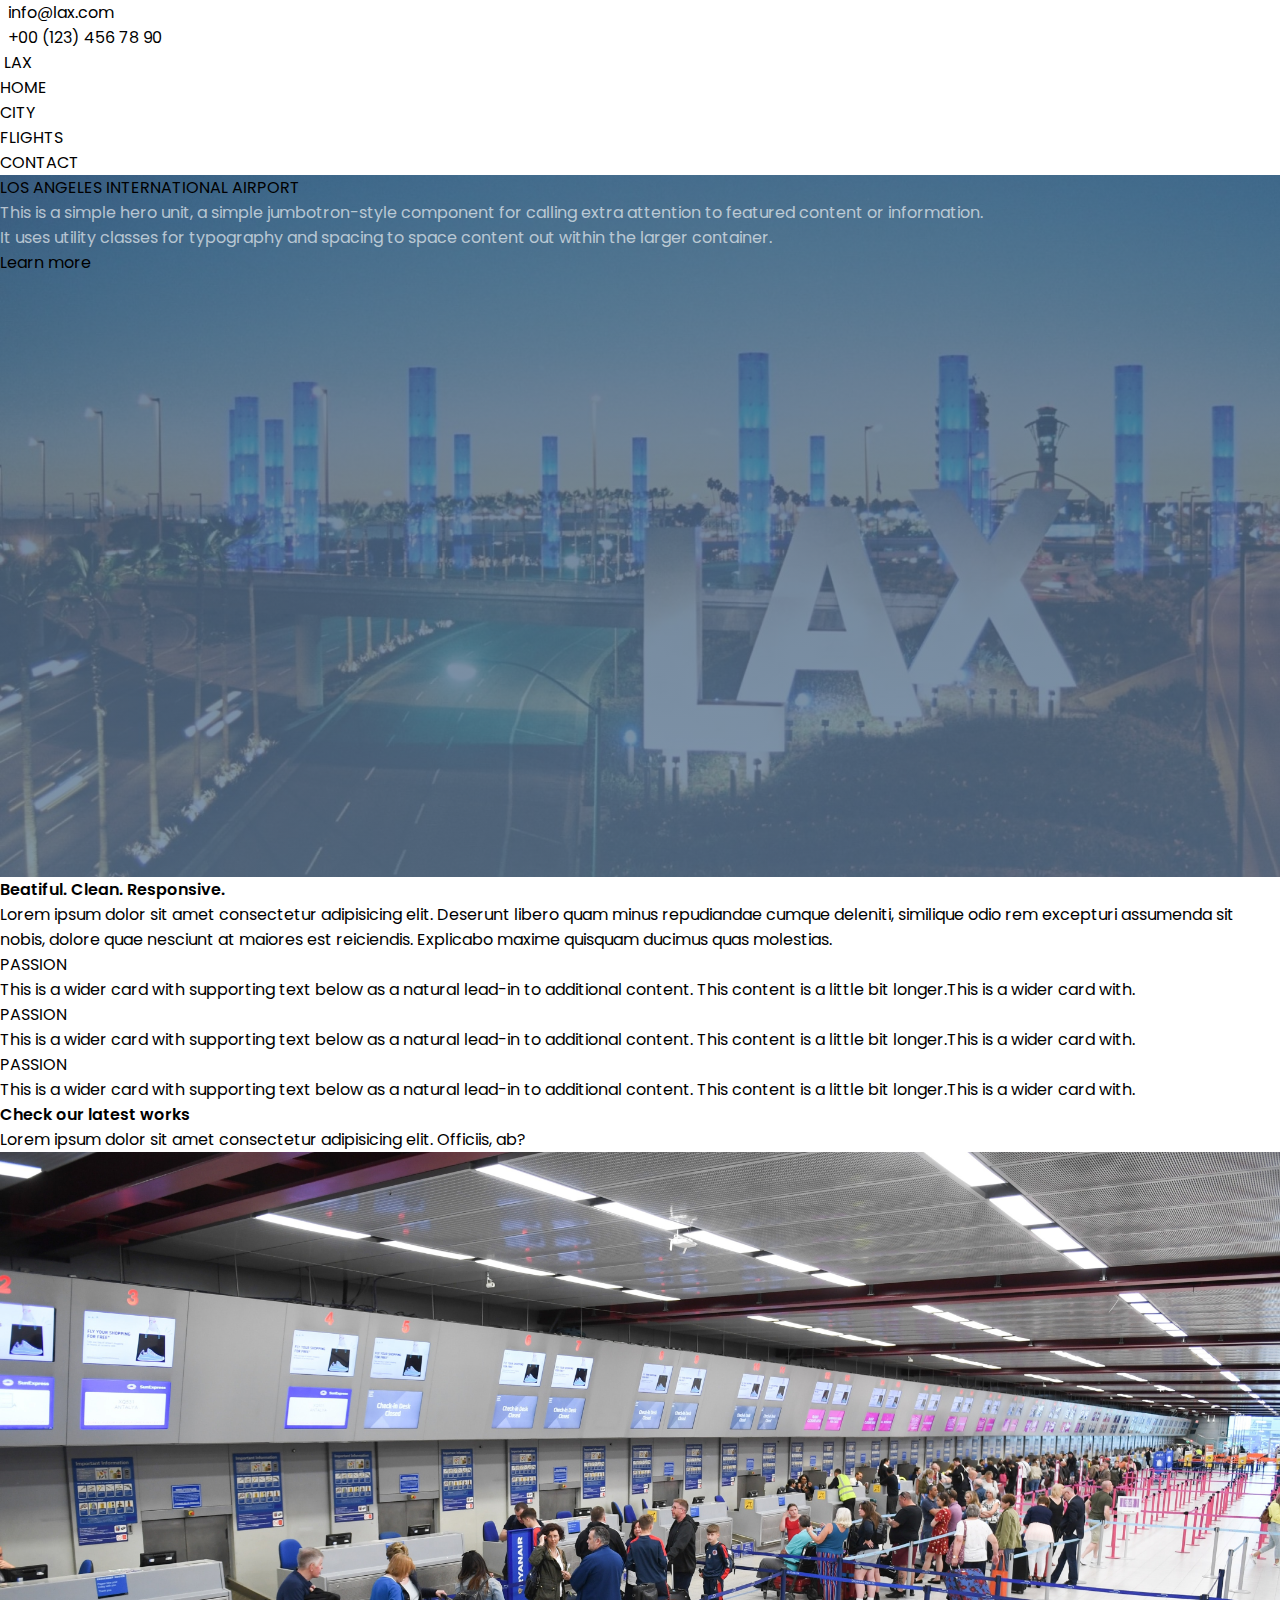
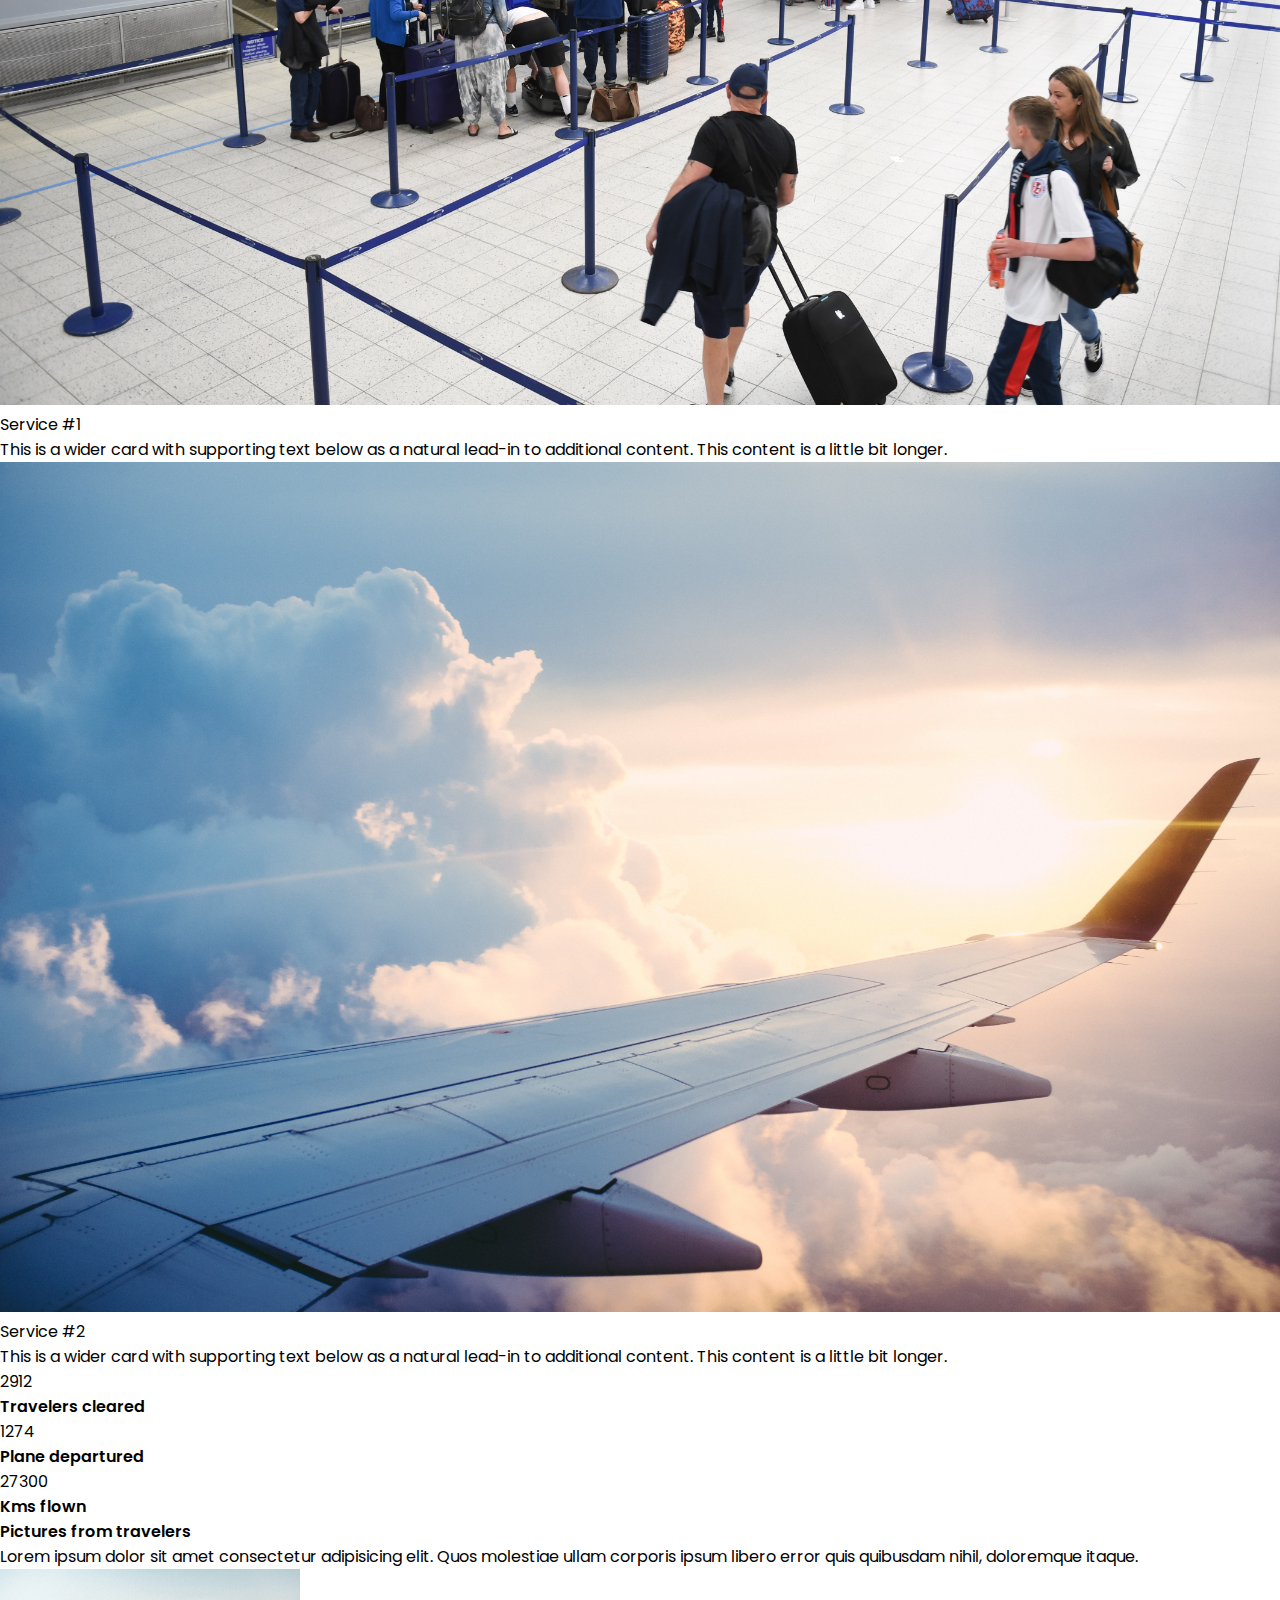
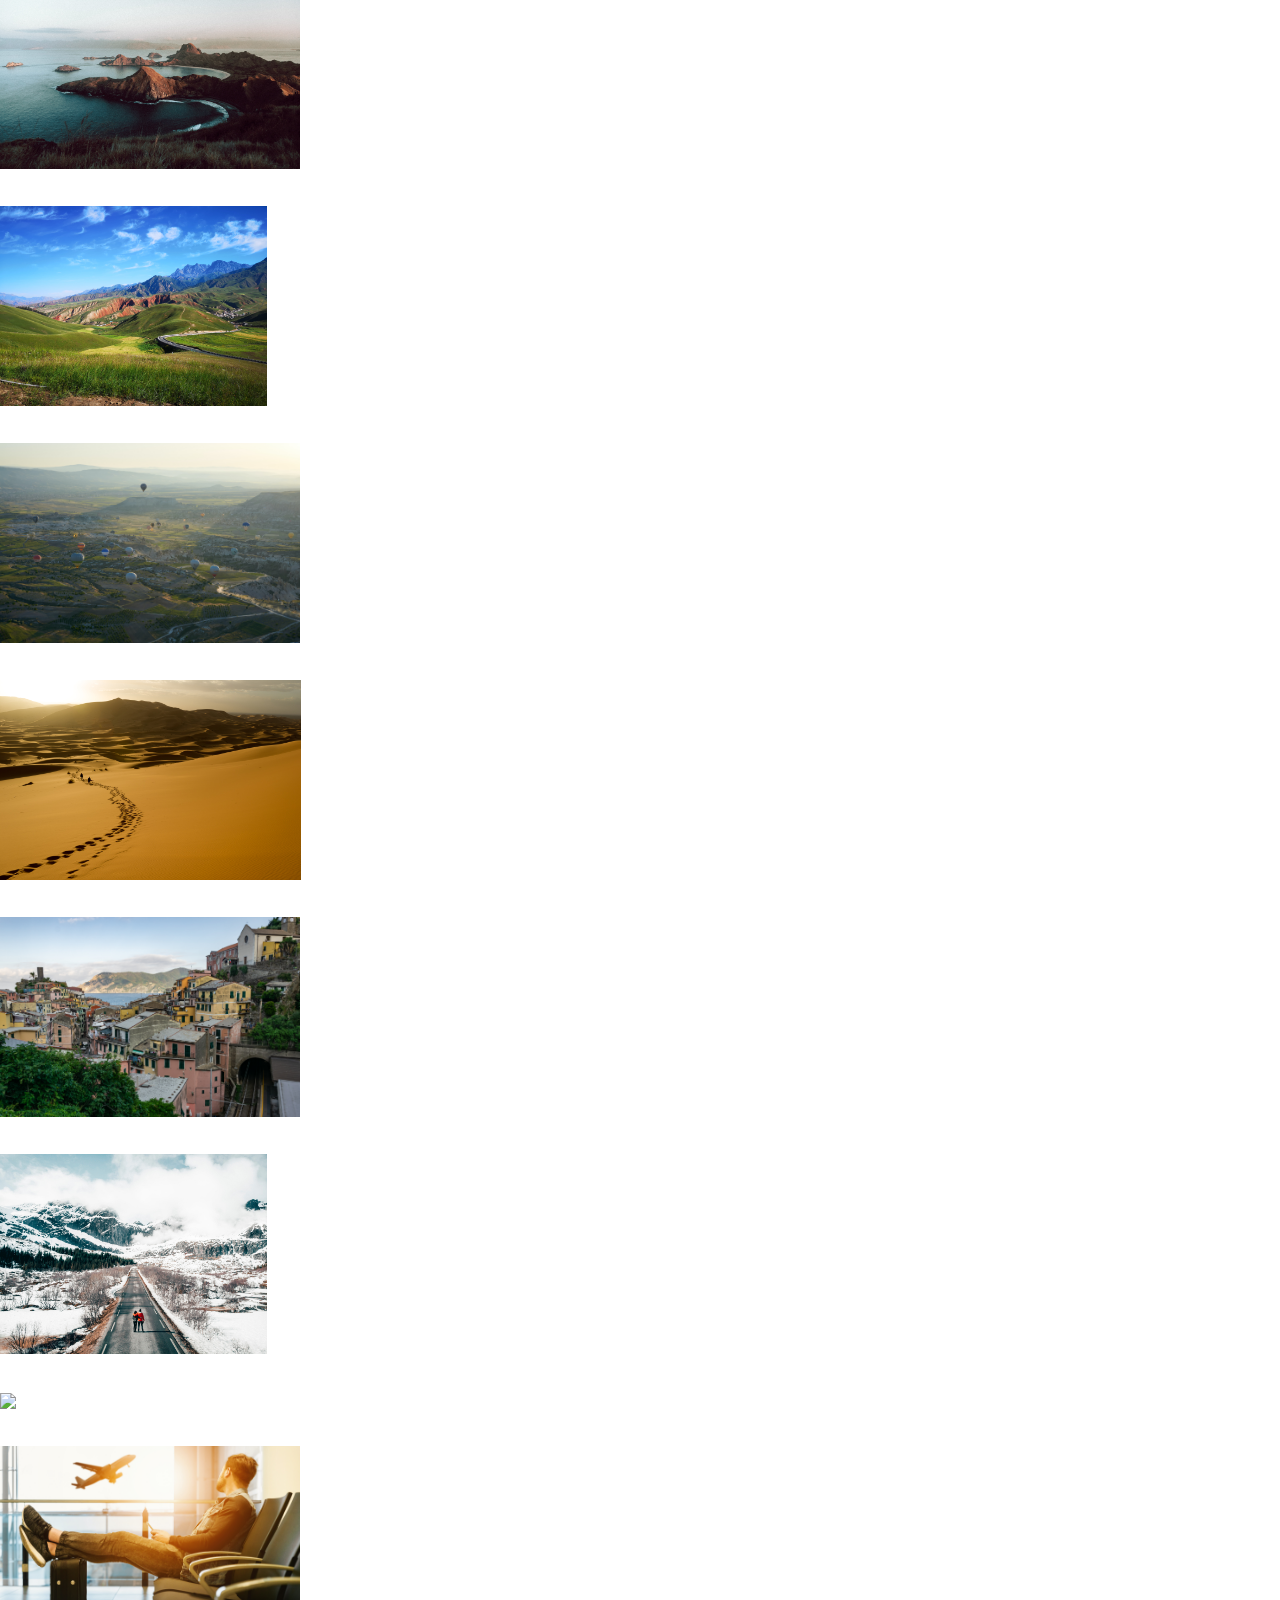
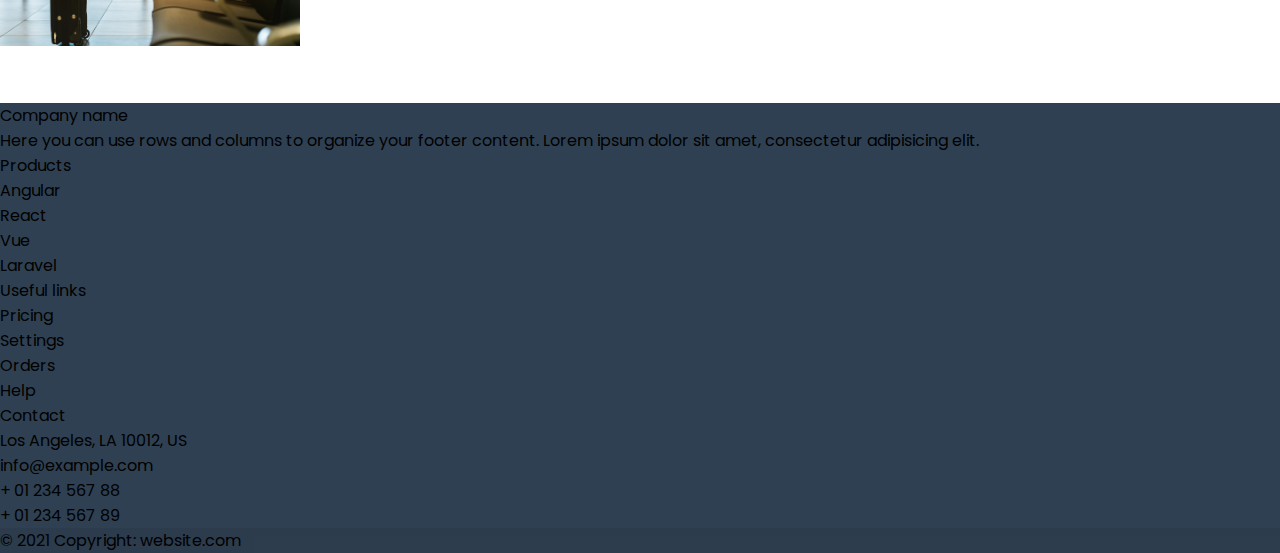
==== index.html @ d00a4b35 "Project upload" ====
<!DOCTYPE html>
<html lang="en">
	<head>
		<meta charset="UTF-8" />
		<meta http-equiv="X-UA-Compatible" content="IE=edge" />
		<meta name="viewport" content="width=device-width, initial-scale=1.0" />
		<script src="https://kit.fontawesome.com/b9e0ebf908.js" crossorigin="anonymous"></script>
		<link rel="stylesheet" href="https://cdnjs.cloudflare.com/ajax/libs/lightbox2/2.8.2/css/lightbox.min.css" />
		<link rel="stylesheet" href="css/style.css" />
		<title>LAX - Our mission</title>
	</head>
	<body>
		<!-- TopBar -->
		<div class="py-3 bg-light border-bottom d-none d-md-block">
			<div class="container">
				<div class="row d-md-flex justify-content-between">
					<div class="col-md-6 col-xl-4 d-flex justify-content-between">
						<div><i class="far fa-envelope"></i><span>&nbsp;&nbsp;info@lax.com</span></div>
						<div><i class="far fa-envelope"></i><span>&nbsp;&nbsp;+00 (123) 456 78 90</span></div>
					</div>
					<div class="col-md-3 d-flex justify-content-end align-items-center socials">
						<a href="http://www.facebook.com"><i class="fab fa-facebook-f px-2"></i></a>
						<a href="http://www.google.com"><i class="fab fa-google-plus-g px-2"></i></a>
						<a href="http://www.twitter.com"><i class="fab fa-twitter px-2"></i></a>
						<a href="http://www.pinterest.com"><i class="fab fa-pinterest-p px-2"></i></a>
					</div>
				</div>
			</div>
		</div>
		<!-- Navbar -->
		<nav class="navbar navbar-expand-lg navbar-light py-md-5">
			<div class="container">
				<button
					class="navbar-toggler"
					type="button"
					data-bs-toggle="collapse"
					data-bs-target="#navbarTogglerDemo03"
					aria-controls="navbarTogglerDemo03"
					aria-expanded="false"
					aria-label="Toggle navigation"
				>
					<span class="navbar-toggler-icon"></span>
				</button>
				<a class="navbar-brand mb-0 h1 fs-1 pe-none user-select-none" href="#">LAX</a>
				<div class="collapse navbar-collapse" id="navbarTogglerDemo03">
					<ul class="navbar-nav mx-auto mb-2 mb-lg-0">
						<li class="nav-item">
							<a class="nav-link active" aria-current="page" href="#">HOME</a>
						</li>
						<li class="nav-item">
							<a class="nav-link" href="city.html">CITY</a>
						</li>
						<li class="nav-item">
							<a class="nav-link" href="flights.html">FLIGHTS</a>
						</li>
						<li class="nav-item">
							<a class="nav-link" href="contact.html">CONTACT</a>
						</li>
					</ul>
					<form class="d-flex">
						<i class="fas fa-search"></i>
					</form>
				</div>
			</div>
		</nav>
		<!-- Banner -->
		<div class="text-center d-flex flex-column justify-content-center align-items-center text-light ourMissionJumbo">
			<h1 class="display-2 fw-bold">LOS ANGELES INTERNATIONAL AIRPORT</h1>
			<div class="div">
				<p class="lead p-3 myMutedColour fs-4">
					This is a simple hero unit, a simple jumbotron-style component for calling extra attention to featured content
					or information. <br />
					It uses utility classes for typography and spacing to space content out within the larger container.
				</p>
			</div>
			<a class="btn btn-success btn-lg py-3 px-5 mt-2" href="#" role="button">Learn more</a>
		</div>
		<!-- our message  -->
		<section id="ourMissionArticle" class="mt-5 p-5">
			<div class="container">
				<div class="row">
					<h3 class="text-center display-2 myHeading">Beatiful. Clean. Responsive.</h3>
				</div>
				<div class="row py-3">
					<div class="col-12 col-md-9 fs-4 mx-auto text-center">
						<p class="fs-4">
							Lorem ipsum dolor sit amet consectetur adipisicing elit. Deserunt libero quam minus repudiandae cumque
							deleniti, similique odio rem excepturi assumenda sit nobis, dolore quae nesciunt at maiores est
							reiciendis. Explicabo maxime quisquam ducimus quas molestias.
						</p>
					</div>
				</div>
				<!-- 3 * Card Utilities-->
				<div class="row mt-5">
					<!-- CARD #1 -->
					<div class="col-12 col-lg-4">
						<div class="card mb-3 border-light">
							<div class="row g-0">
								<div class="col-md-4 text-center mt-3">
									<i class="fas fa-heart fa-4x"></i>
								</div>
								<div class="col-md-8">
									<div class="card-body">
										<h5 class="card-title mb-4 fs-3 text-center text-md-start">PASSION</h5>
										<p class="card-text text-center text-md-start fs-5">
											This is a wider card with supporting text below as a natural lead-in to additional
											content. This content is a little bit longer.This is a wider card with.
										</p>
									</div>
								</div>
							</div>
						</div>
					</div>
					<!-- CARD #2 -->
					<div class="col-12 col-lg-4">
						<div class="card mb-3 border-light">
							<div class="row g-0">
								<div class="col-md-4 text-center mt-3">
									<i class="fas fa-lightbulb fa-4x"></i>
								</div>
								<div class="col-md-8">
									<div class="card-body">
										<h5 class="card-title mb-4 fs-3 text-center text-md-start">PASSION</h5>
										<p class="card-text text-center text-md-start fs-5">
											This is a wider card with supporting text below as a natural lead-in to additional
											content. This content is a little bit longer.This is a wider card with.
										</p>
									</div>
								</div>
							</div>
						</div>
					</div>
					<!-- CARD #3 -->
					<div class="col-12 col-lg-4">
						<div class="card mb-3 border-light">
							<div class="row g-0">
								<div class="col-md-4 text-center mt-3">
									<i class="fas fa-star fa-4x"></i>
								</div>
								<div class="col-md-8">
									<div class="card-body">
										<h5 class="card-title mb-4 fs-3 text-center text-md-start">PASSION</h5>
										<p class="card-text text-center text-md-start fs-5">
											This is a wider card with supporting text below as a natural lead-in to additional
											content. This content is a little bit longer.This is a wider card with.
										</p>
									</div>
								</div>
							</div>
						</div>
					</div>
				</div>
			</div>
		</section>
		<!-- Service Cards  -->
		<section id="ourServicesCards">
			<div class="container">
				<div class="row">
					<h3 class="text-center display-3 myHeading">Check our latest works</h3>
				</div>
				<div class="row mt-2">
					<p class="text-center fs-4">Lorem ipsum dolor sit amet consectetur adipisicing elit. Officiis, ab?</p>
				</div>
				<div class="row py-3">
					<div class="col-md-4 offset-md-2">
						<div class="card">
							<img src="/images/ourwork1.jpg" class="img-fluid" alt="..." />
							<div class="card-body">
								<h5 class="card-title text-center">Service #1</h5>
								<p class="card-text fs-5">
									This is a wider card with supporting text below as a natural lead-in to additional content.
									This content is a little bit longer.
								</p>
							</div>
						</div>
					</div>
					<div class="col-md-4">
						<div class="card">
							<img src="/images/ourwork2.jpg" class="img-fluid" alt="..." />
							<div class="card-body">
								<h5 class="card-title text-center">Service #2</h5>
								<p class="card-text fs-5">
									This is a wider card with supporting text below as a natural lead-in to additional content.
									This content is a little bit longer.
								</p>
							</div>
						</div>
					</div>
				</div>
			</div>
		</section>
		<!-- Counters  -->
		<section>
			<div class="container py-md-3">
				<div class="row mt-5">
					<div class="col-4 col-md-3 text-center my-auto p-4 offset-md-1">
						<i class="fas fa-user-friends fa-4x"></i>
						<div class="counter py-3 fs-1" data-target="32000">0</div>
						<p class="fs-5 myHeading">Travelers cleared</p>
					</div>

					<div class="col-4 col-md-4 text-center my-auto">
						<i class="fas fa-plane-departure fa-4x"></i>
						<div class="counter py-3 fs-1" data-target="13573">0</div>
						<p class="fs-5 myHeading">Plane departured</p>
					</div>

					<div class="col-4 col-md-3 text-center my-auto">
						<i class="fas fa-globe fa-4x"></i>
						<div class="counter py-3 fs-1" data-target="299222">0</div>
						<p class="fs-5 myHeading">Kms flown</p>
					</div>
				</div>
			</div>
		</section>
		<!-- Gallery  -->
		<section id="photo-gallery">
			<div class="container p-5">
				<div class="row">
					<div class="col-12 col-md-10 col-lg-8 mx-auto">
						<h3 class="text-center fs-1 myHeading mb-3">Pictures from travelers</h3>
						<p class="text-center fs-5">
							Lorem ipsum dolor sit amet consectetur adipisicing elit. Quos molestiae ullam corporis ipsum libero
							error quis quibusdam nihil, doloremque itaque.
						</p>
					</div>
				</div>
				<div class="row photos my-4">
					<div class="col-sm-6 col-md-4 col-lg-3 item">
						<a href="/images/gallery_imgs/gallery1.jpg" data-lightbox="photos"
							><img class="img-fluid" src="/images/gallery_imgs/gallery1.jpg"
						/></a>
					</div>
					<div class="col-sm-6 col-md-4 col-lg-3 item">
						<a href="/images/gallery_imgs/gallery2.jpg" data-lightbox="photos"
							><img class="img-fluid" src="/images/gallery_imgs/gallery2.jpg"
						/></a>
					</div>
					<div class="col-sm-6 col-md-4 col-lg-3 item">
						<a href="/images/gallery_imgs/gallery3.jpg" data-lightbox="photos"
							><img class="img-fluid" src="/images/gallery_imgs/gallery3.jpg"
						/></a>
					</div>
					<div class="col-sm-6 col-md-4 col-lg-3 item">
						<a href="/images/gallery_imgs/gallery4.jpg" data-lightbox="photos"
							><img class="img-fluid" src="/images/gallery_imgs/gallery4.jpg"
						/></a>
					</div>
					<div class="col-sm-6 col-md-4 col-lg-3 item d-none d-sm-block">
						<a href="/images/gallery_imgs/gallery5.jpg" data-lightbox="photos"
							><img class="img-fluid" src="/images/gallery_imgs/gallery5.jpg"
						/></a>
					</div>
					<div class="col-sm-6 col-md-4 col-lg-3 item d-none d-sm-block">
						<a href="/images/gallery_imgs/gallery6.jpg" data-lightbox="photos"
							><img class="img-fluid" src="/images/gallery_imgs/gallery6.jpg"
						/></a>
					</div>
					<div class="col-sm-6 col-md-4 col-lg-3 item d-none d-sm-block">
						<a href="/images/gallery_imgs/gallery7.jpg" data-lightbox="photos"
							><img class="img-fluid" src="/images/gallery_imgs/gallery7.jpg"
						/></a>
					</div>
					<div class="col-sm-6 col-md-4 col-lg-3 item d-none d-sm-block">
						<a href="/images/gallery_imgs/gallery8.jpg" data-lightbox="photos"
							><img class="img-fluid" src="/images/gallery_imgs/gallery8.jpg"
						/></a>
					</div>
				</div>
			</div>
		</section>

		<!-- Footer -->
		<footer class="text-center text-lg-start text-muted pt-3">
			<!-- Section: Social media -->
			<section class="d-sm-flex justify-content-center justify-content-lg-between p-4 border-bottom d-md-none">
				<div>
					<a href="" class="me-4 text-reset">
						<i class="fab fa-facebook-f"></i>
					</a>
					<a href="" class="me-4 text-reset">
						<i class="fab fa-google-plus-g"></i>
					</a>
					<a href="" class="me-4 text-reset">
						<i class="fab fa-twitter"></i>
					</a>
					<a href="" class="me-4 text-reset">
						<i class="fab fa-pinterest-p"></i>
					</a>
					<a href="" class="me-4 text-reset">
						<i class="fab fa-behance"></i>
					</a>
					<a href="" class="me-4 text-reset">
						<i class="fab fa-dribbble"></i>
					</a>
				</div>
			</section>

			<!-- Section: Links  -->
			<section class="">
				<div class="container text-center text-md-start">
					<!-- Grid row -->
					<div class="row mt-3">
						<!-- Grid column -->
						<div class="col-md-3 col-lg-4 col-xl-3 mx-auto mb-4">
							<!-- Content -->
							<h6 class="text-uppercase fw-bold mb-4"><i class="fas fa-gem me-3"></i>Company name</h6>
							<p>
								Here you can use rows and columns to organize your footer content. Lorem ipsum dolor sit amet,
								consectetur adipisicing elit.
							</p>
						</div>
						<!-- Grid column -->

						<!-- Grid column -->
						<div class="col-md-2 col-lg-2 col-xl-2 mx-auto mb-4">
							<!-- Links -->
							<h6 class="text-uppercase fw-bold mb-4">Products</h6>
							<p>
								<a href="#!" class="text-reset">Angular</a>
							</p>
							<p>
								<a href="#!" class="text-reset">React</a>
							</p>
							<p>
								<a href="#!" class="text-reset">Vue</a>
							</p>
							<p>
								<a href="#!" class="text-reset">Laravel</a>
							</p>
						</div>
						<!-- Grid column -->

						<!-- Grid column -->
						<div class="col-md-3 col-lg-2 col-xl-2 mx-auto mb-4">
							<!-- Links -->
							<h6 class="text-uppercase fw-bold mb-4">Useful links</h6>
							<p>
								<a href="#!" class="text-reset">Pricing</a>
							</p>
							<p>
								<a href="#!" class="text-reset">Settings</a>
							</p>
							<p>
								<a href="#!" class="text-reset">Orders</a>
							</p>
							<p>
								<a href="#!" class="text-reset">Help</a>
							</p>
						</div>
						<!-- Grid column -->

						<!-- Grid column -->
						<div class="col-md-4 col-lg-3 col-xl-3 mx-auto mb-md-0 mb-4">
							<!-- Links -->
							<h6 class="text-uppercase fw-bold mb-4">Contact</h6>
							<p><i class="fas fa-home me-3"></i> Los Angeles, LA 10012, US</p>
							<p>
								<i class="fas fa-envelope me-3"></i>
								info@example.com
							</p>
							<p><i class="fas fa-phone me-3"></i> + 01 234 567 88</p>
							<p><i class="fas fa-print me-3"></i> + 01 234 567 89</p>
						</div>
						<!-- Grid column -->
					</div>
					<!-- Grid row -->
				</div>
			</section>
			<!-- Section: Links  -->

			<!-- Copyright -->
			<div class="text-center p-4" style="background-color: rgba(0, 0, 0, 0.05)">
				© 2021 Copyright:
				<a class="text-reset fw-bold" href="https://mdbootstrap.com/">website.com</a>
			</div>
			<!-- Copyright -->
		</footer>
		<!-- Libraries for gallery -->
		<script src="https://cdnjs.cloudflare.com/ajax/libs/jquery/3.2.1/jquery.min.js"></script>
		<script src="https://cdnjs.cloudflare.com/ajax/libs/twitter-bootstrap/4.1.3/js/bootstrap.bundle.min.js"></script>
		<script src="https://cdnjs.cloudflare.com/ajax/libs/lightbox2/2.8.2/js/lightbox.min.js"></script>
		<link
			href="https://cdn.jsdelivr.net/npm/bootstrap@5.1.3/dist/css/bootstrap.min.css"
			rel="stylesheet"
			integrity="sha384-1BmE4kWBq78iYhFldvKuhfTAU6auU8tT94WrHftjDbrCEXSU1oBoqyl2QvZ6jIW3"
			crossorigin="anonymous"
		/>
		<script
			src="https://cdn.jsdelivr.net/npm/bootstrap@5.1.3/dist/js/bootstrap.bundle.min.js"
			integrity="sha384-ka7Sk0Gln4gmtz2MlQnikT1wXgYsOg+OMhuP+IlRH9sENBO0LRn5q+8nbTov4+1p"
			crossorigin="anonymous"
		></script>
		<!-- Own counter js function -->
		<script src="js/app.js"></script>
	</body>
</html>
---- css/style.css ----
@import url('https://fonts.googleapis.com/css2?family=Poppins:ital,wght@0,300;0,400;0,500;0,600;0,700;1,300;1,400&display=swap');

/*** The new CSS Reset - version 1.2.0 (last updated 23.7.2021) ***/

/* Remove all the styles of the "User-Agent-Stylesheet", except for the 'display' property */
*:where(:not(iframe, canvas, img, svg, video):not(svg *)) {
	all: unset;
	display: revert;
}

/* Preferred box-sizing value */
*,
*::before,
*::after {
	box-sizing: border-box;
}

/*
  Remove list styles (bullets/numbers)
  in case you use it with normalize.css
*/
ol,
ul {
	list-style: none;
}

/* For images to not be able to exceed their container */
img {
	max-width: 100%;
}

/* Removes spacing between cells in tables */
table {
	border-collapse: collapse;
}

/* Revert the 'white-space' property for textarea elements on Safari */
textarea {
	white-space: revert;
}

body {
	padding: 0;
	margin: 0;
	font-family: 'Poppins' !important;
}

footer {
	background-color: rgb(47, 64, 82);
}

.socials a {
	color: black;
}

.socials a:hover {
	color: green;
}

.myJumbo {
	background-size: cover;
	/* background: linear-gradient(to top, rgba(121, 199, 219, 0.787), rgba(34, 114, 124, 0.781)), */
	background: linear-gradient(to top, rgba(94, 120, 147, 0.787), rgba(67, 93, 120, 0.781)),
		url(../images/header3.jpg) no-repeat center center;
	/* background: linear-gradient( to top,
      rgba(2, 47, 64), 
      rgba(2, 47, 64,.8)
      ), url(images/heart_code.jpg) no-repeat top center; */
	background-size: cover;
	min-height: 600px;
}

.myJumbo2 {
	background-size: cover;
	background: linear-gradient(to top, rgba(121, 199, 219, 0.787), rgba(85, 187, 200, 0.781)),
		url(../images/interview.jpg) no-repeat;
	/* background: linear-gradient( to top,
      rgba(2, 47, 64), 
      rgba(2, 47, 64,.8)
      ), url(images/heart_code.jpg) no-repeat top center; */
	background-size: cover;
	min-height: 400px;
	background-position-y: 19%;
}

.carousel {
	width: 100%;
}

.carousel-inner > .carousel-item {
	height: 70vh;
}

.carousel-inner > .carousel-item > img {
	position: absolute;
	top: 70%;
	left: 50%;
	-webkit-transform: translate(-50%, -70%);
	-ms-transform: translate(-50%, -70%);
	transform: translate(-50%, -70%);
	max-height: 100vh;
	width: auto;
}

.nav-item:hover {
	font-weight: bolder;
	cursor: pointer;
}

/*************** CONTACT PAGE *****************/

#map {
	height: 500px;
	width: 100%;
}

@media (max-width: 576px) {
	.carousel-inner > .carousel-item {
		height: 25vh;
	}
}

.card-img-top {
	width: 100%;
	height: 200px !important;
	object-fit: cover;
	object-position: center -40px;
}

h4 {
	font-family: sans-serif;
	text-align: center;
	color: black;
	font-size: 40px;
	position: relative;
}

h4::before,
h4::after {
	display: inline-block;
	content: '';
	border-top: 0.1rem solid rgb(136, 136, 136);
	width: 3vw;
	margin: 0 0.5rem;
	transform: translateY(-0.4rem);
}

.myMutedColour {
	color: rgba(255, 255, 255, 0.63);
}

.myJumboContact {
	background: linear-gradient(to top, rgba(94, 119, 147, 0.774), rgba(67, 93, 120, 0.781)),
		url(../images/interview.jpg) no-repeat center center;
	/* background: linear-gradient( to top,
      rgba(2, 47, 64), 
      rgba(2, 47, 64,.8)
      ), url(images/heart_code.jpg) no-repeat top center; */
	background-size: cover;
	height: 350px;
	background-position: center 25%;
}

@media (max-width: 576px) {
	h4:before {
		display: none;
	}

	h4:after {
		display: none;
	}
}

/*************** CONTACT PAGE *****************/

.ourMissionJumbo {
	background-size: cover;
	/* background: linear-gradient(to top, rgba(121, 199, 219, 0.787), rgba(34, 114, 124, 0.781)), */
	background: linear-gradient(to top, rgba(94, 120, 147, 0.787), rgba(67, 93, 120, 0.781)),
		url(../images/header3.jpg) no-repeat center center;
	/* background: linear-gradient( to top,
      rgba(2, 47, 64), 
      rgba(2, 47, 64,.8)
      ), url(images/heart_code.jpg) no-repeat top center; */
	background-size: cover;
	height: calc(100vh - 22vh);
}

.flightsJumbo {
	background-size: cover;
	/* background: linear-gradient(to top, rgba(121, 199, 219, 0.787), rgba(34, 114, 124, 0.781)), */
	background: linear-gradient(to top, rgba(94, 120, 147, 0.787), rgba(67, 93, 120, 0.781)),
		url(../images/flights.jpg) no-repeat center center;
	/* background: linear-gradient( to top,
      rgba(2, 47, 64), 
      rgba(2, 47, 64,.8)
      ), url(images/heart_code.jpg) no-repeat top center; */
	  background-size: cover;
	  height: 450px;
}

#photo-gallery .photos {
	padding-bottom: 20px;
}

#photo-gallery .item {
	padding-bottom: 30px;
}

#photo-gallery img {
	height: 200px;
}

.myHeading {
	font-weight: 600 !important;
}
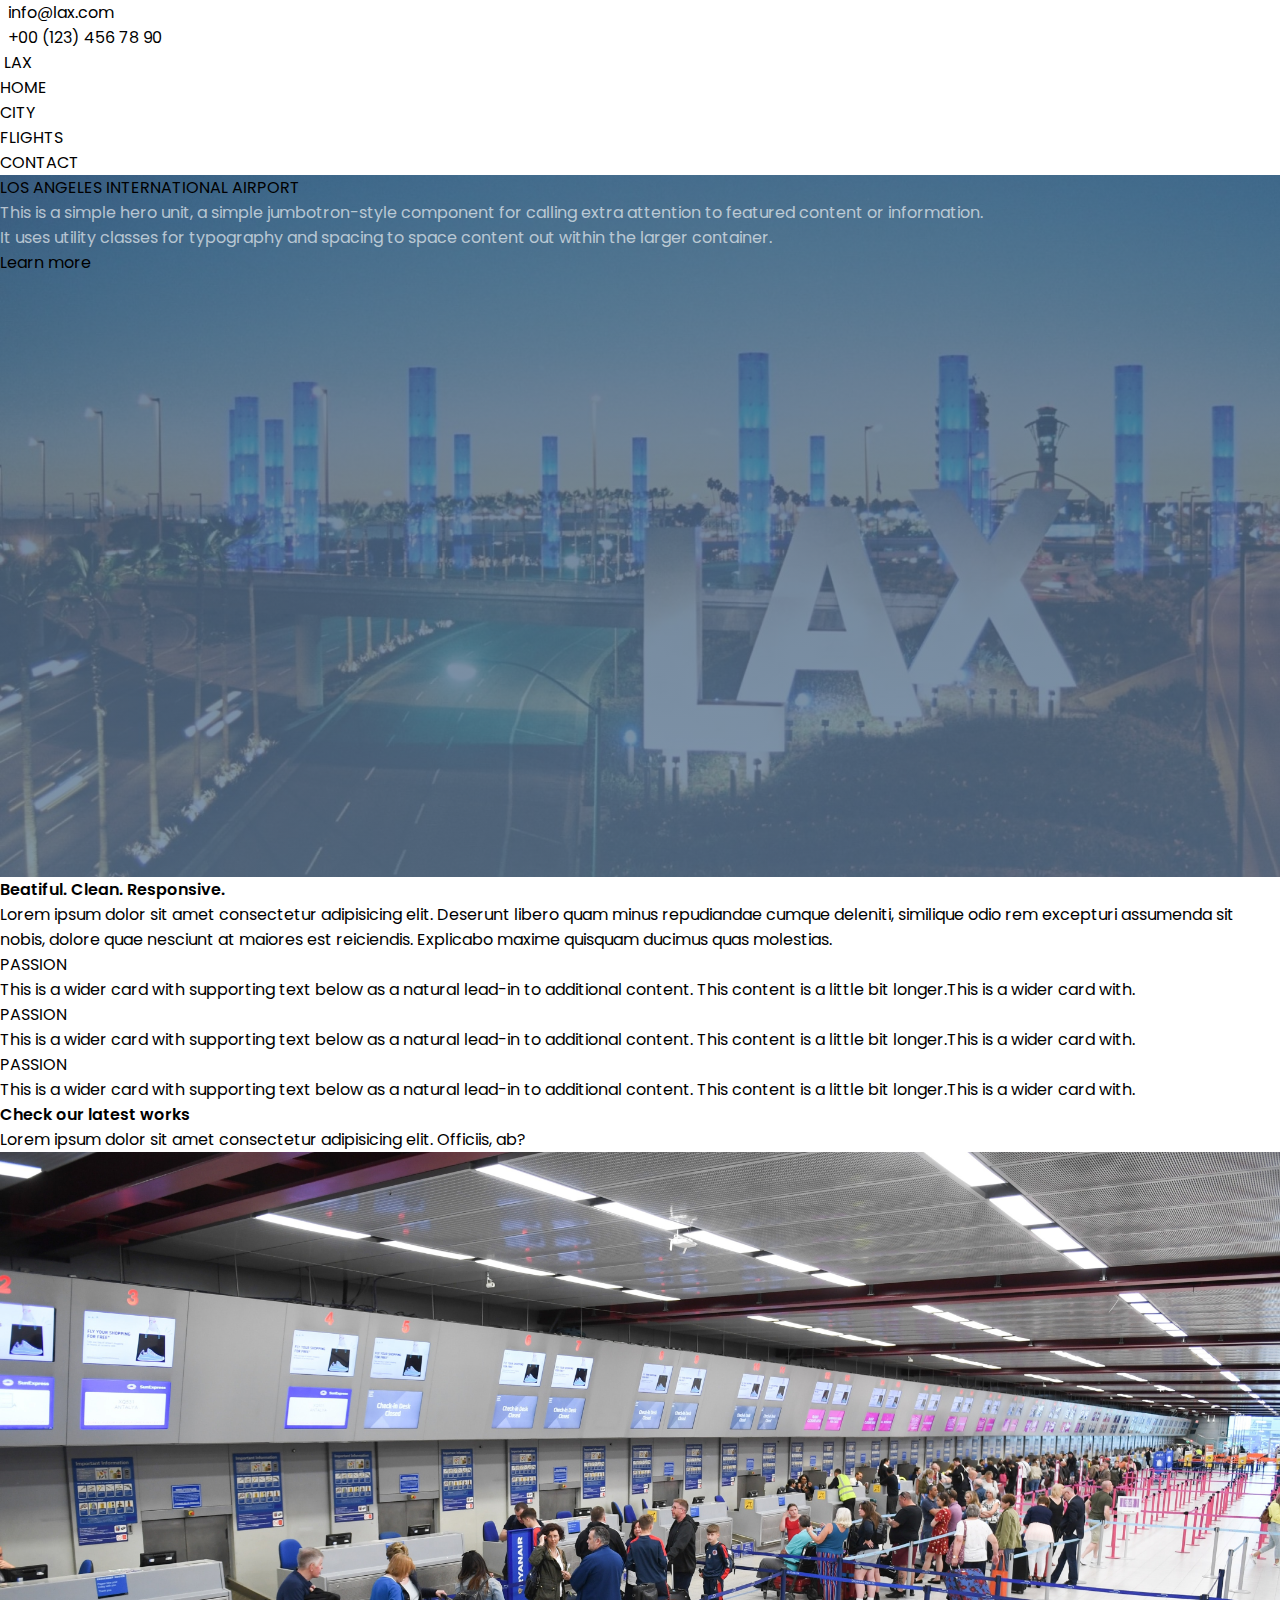
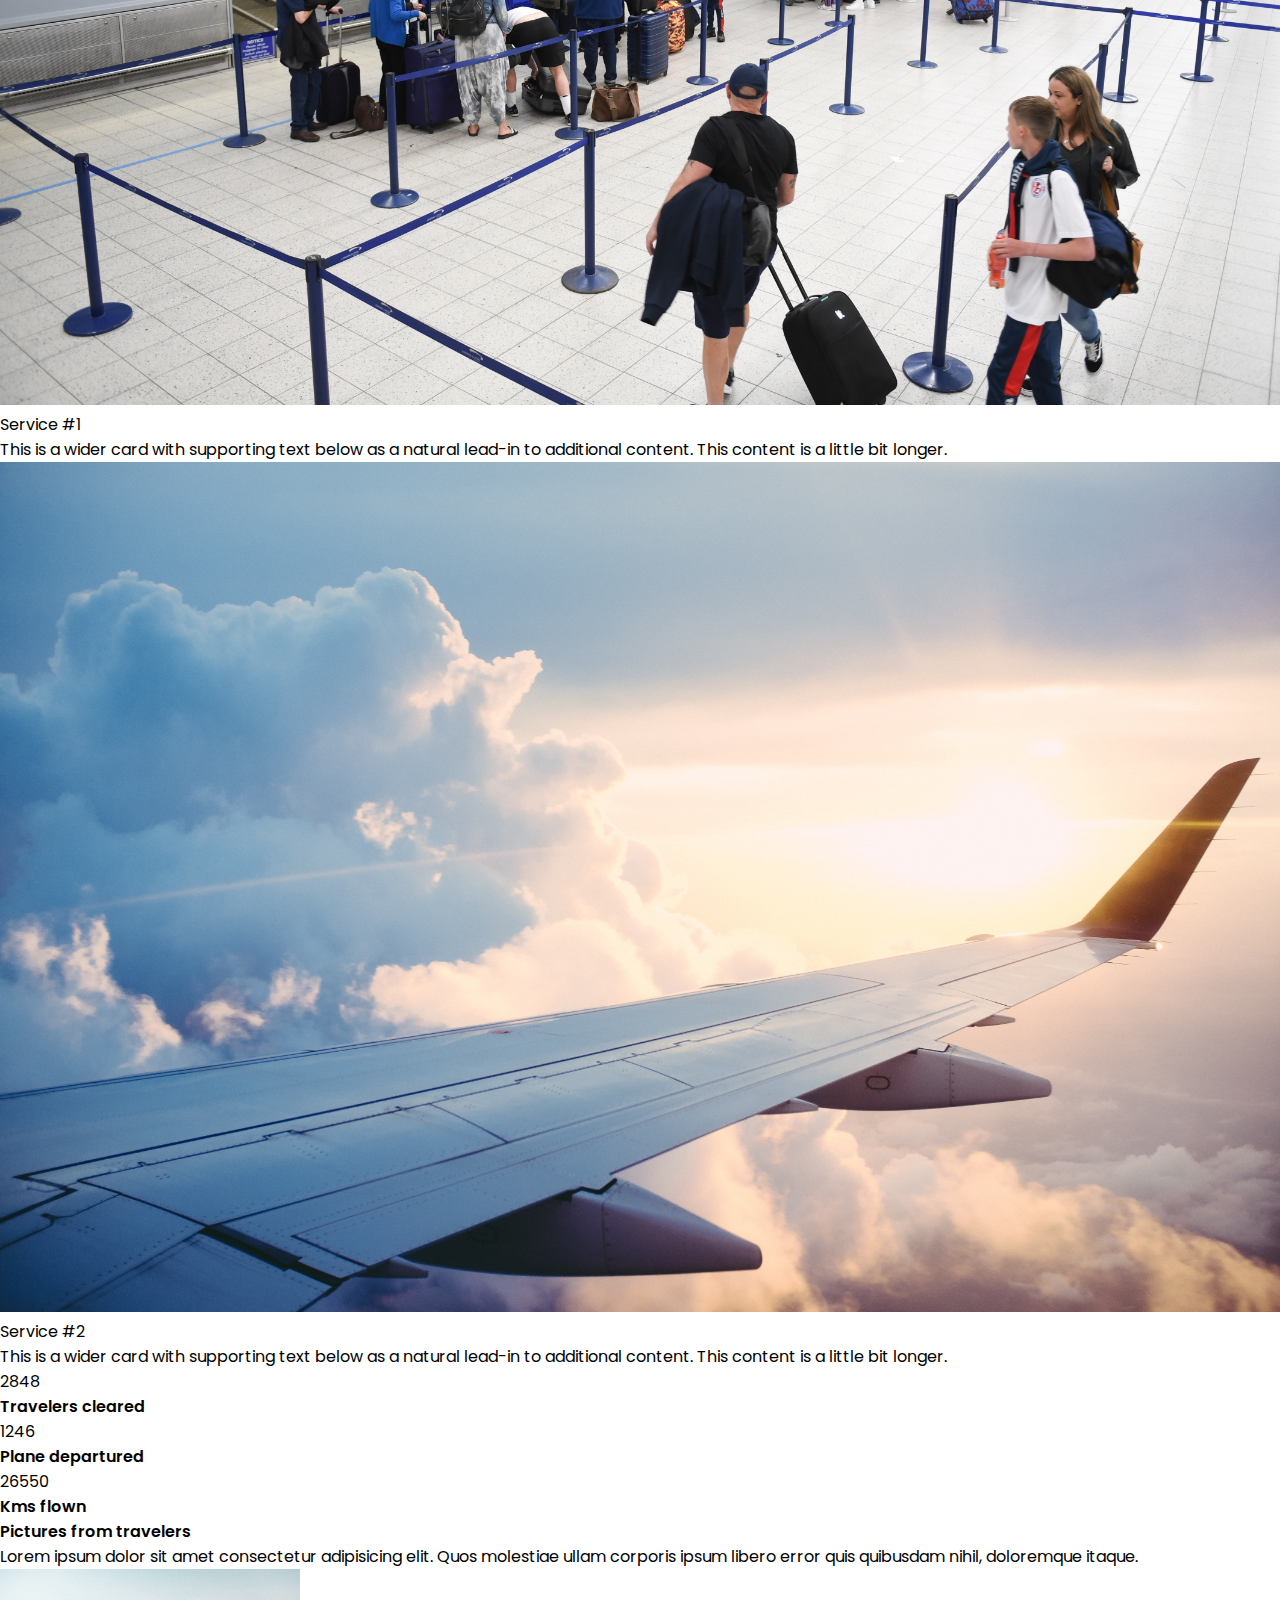
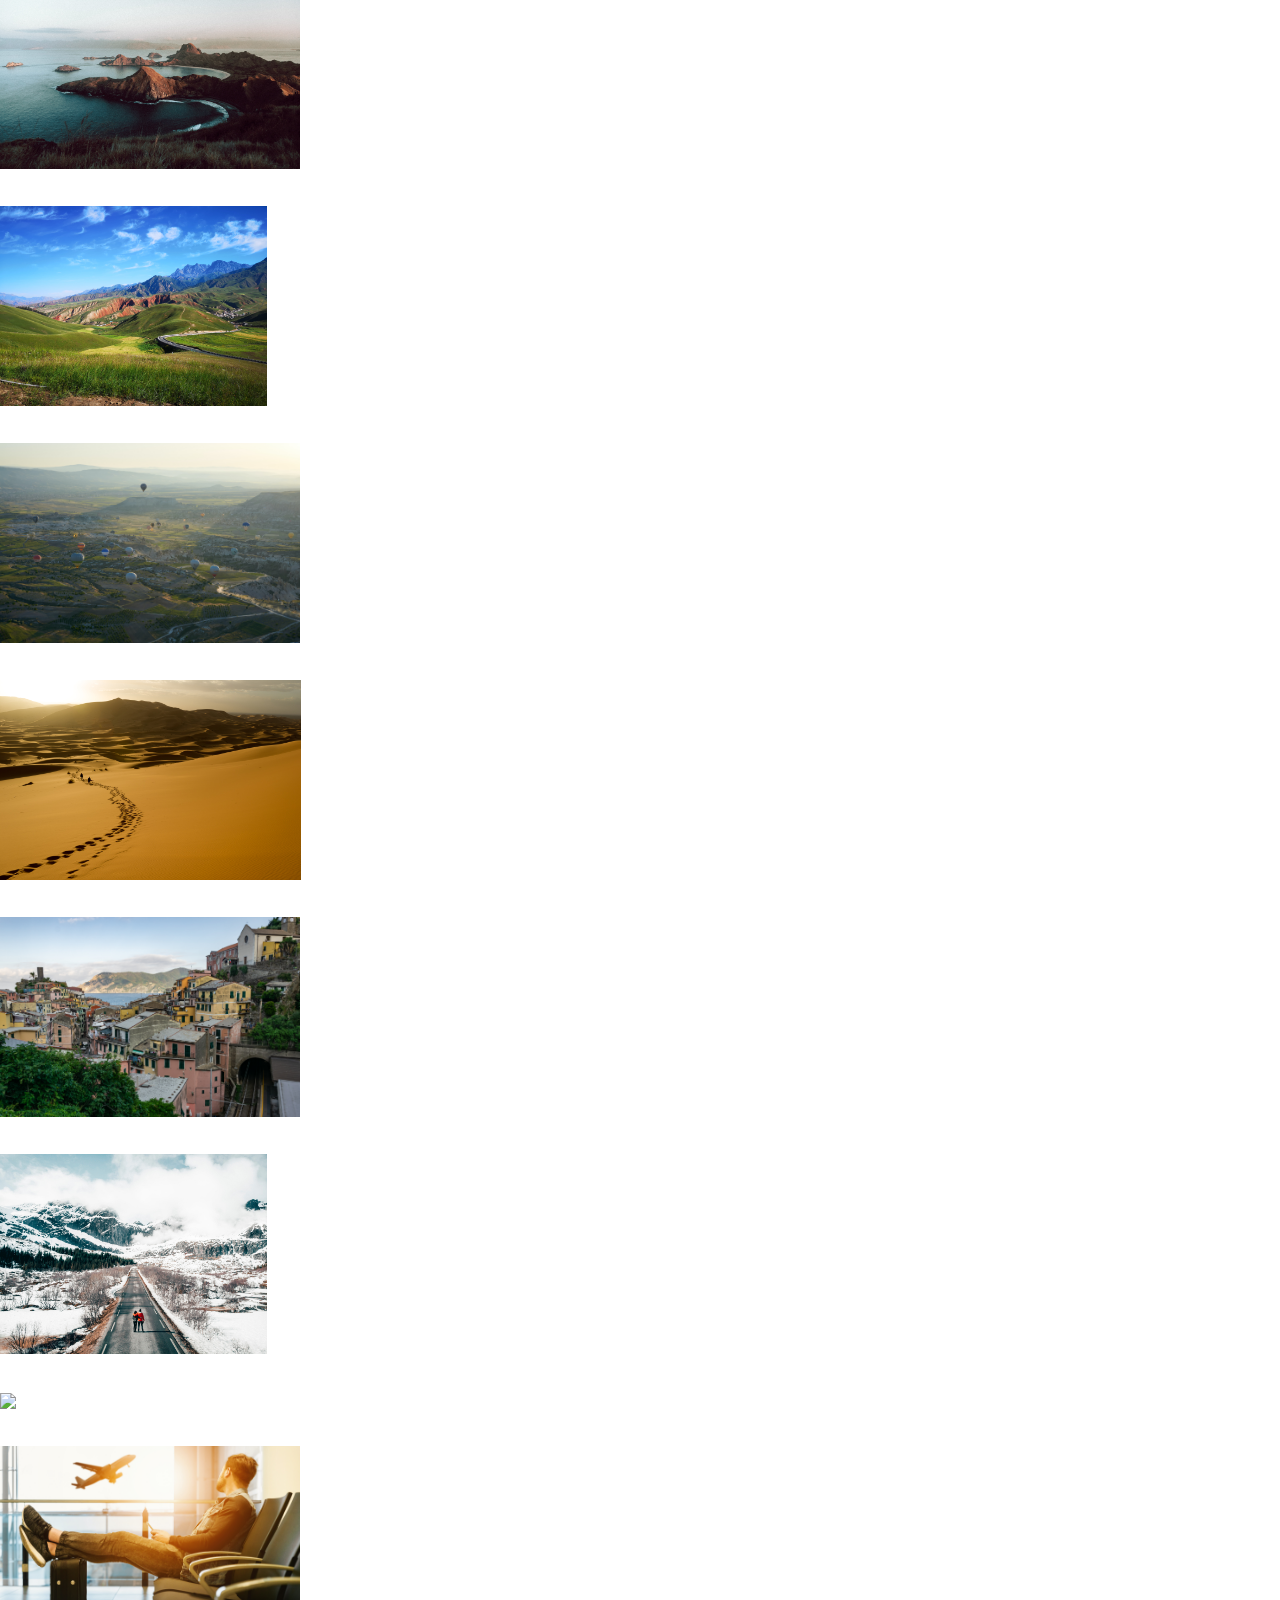
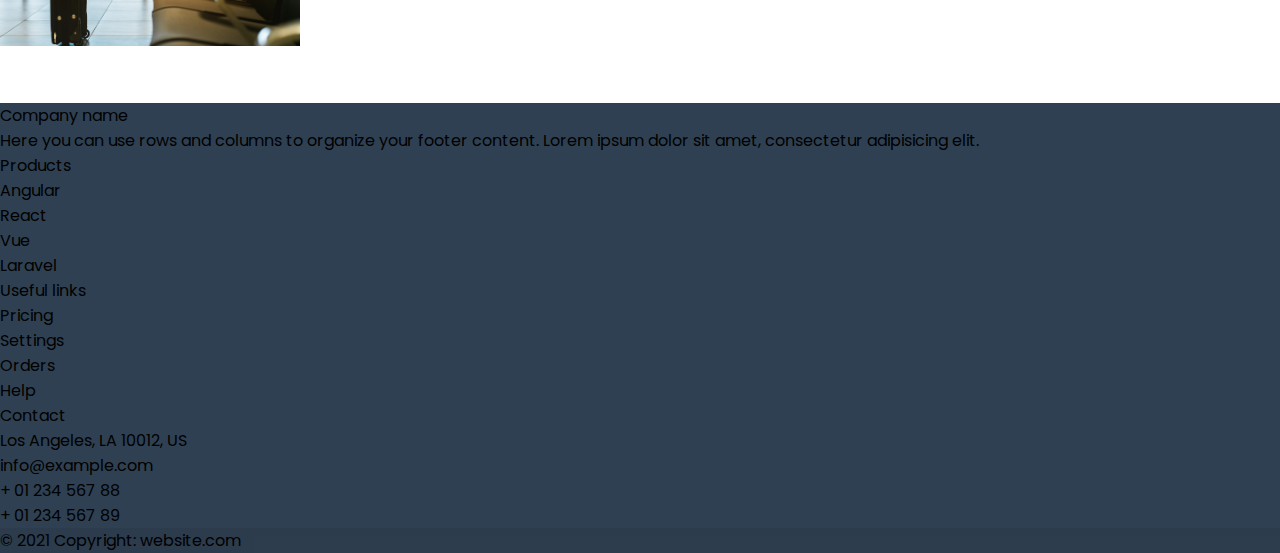
==== commit b955e6c8: "Fixed image loading" ====
--- a/index.html
+++ b/index.html
@@ -1,397 +1,404 @@
 <!DOCTYPE html>
 <html lang="en">
-	<head>
-		<meta charset="UTF-8" />
-		<meta http-equiv="X-UA-Compatible" content="IE=edge" />
-		<meta name="viewport" content="width=device-width, initial-scale=1.0" />
-		<script src="https://kit.fontawesome.com/b9e0ebf908.js" crossorigin="anonymous"></script>
-		<link rel="stylesheet" href="https://cdnjs.cloudflare.com/ajax/libs/lightbox2/2.8.2/css/lightbox.min.css" />
-		<link rel="stylesheet" href="css/style.css" />
-		<title>LAX - Our mission</title>
-	</head>
-	<body>
-		<!-- TopBar -->
-		<div class="py-3 bg-light border-bottom d-none d-md-block">
-			<div class="container">
-				<div class="row d-md-flex justify-content-between">
-					<div class="col-md-6 col-xl-4 d-flex justify-content-between">
-						<div><i class="far fa-envelope"></i><span>&nbsp;&nbsp;info@lax.com</span></div>
-						<div><i class="far fa-envelope"></i><span>&nbsp;&nbsp;+00 (123) 456 78 90</span></div>
-					</div>
-					<div class="col-md-3 d-flex justify-content-end align-items-center socials">
-						<a href="http://www.facebook.com"><i class="fab fa-facebook-f px-2"></i></a>
-						<a href="http://www.google.com"><i class="fab fa-google-plus-g px-2"></i></a>
-						<a href="http://www.twitter.com"><i class="fab fa-twitter px-2"></i></a>
-						<a href="http://www.pinterest.com"><i class="fab fa-pinterest-p px-2"></i></a>
-					</div>
-				</div>
-			</div>
-		</div>
-		<!-- Navbar -->
-		<nav class="navbar navbar-expand-lg navbar-light py-md-5">
-			<div class="container">
-				<button
-					class="navbar-toggler"
-					type="button"
-					data-bs-toggle="collapse"
-					data-bs-target="#navbarTogglerDemo03"
-					aria-controls="navbarTogglerDemo03"
-					aria-expanded="false"
-					aria-label="Toggle navigation"
-				>
-					<span class="navbar-toggler-icon"></span>
-				</button>
-				<a class="navbar-brand mb-0 h1 fs-1 pe-none user-select-none" href="#">LAX</a>
-				<div class="collapse navbar-collapse" id="navbarTogglerDemo03">
-					<ul class="navbar-nav mx-auto mb-2 mb-lg-0">
-						<li class="nav-item">
-							<a class="nav-link active" aria-current="page" href="#">HOME</a>
-						</li>
-						<li class="nav-item">
-							<a class="nav-link" href="city.html">CITY</a>
-						</li>
-						<li class="nav-item">
-							<a class="nav-link" href="flights.html">FLIGHTS</a>
-						</li>
-						<li class="nav-item">
-							<a class="nav-link" href="contact.html">CONTACT</a>
-						</li>
-					</ul>
-					<form class="d-flex">
-						<i class="fas fa-search"></i>
-					</form>
-				</div>
-			</div>
-		</nav>
-		<!-- Banner -->
-		<div class="text-center d-flex flex-column justify-content-center align-items-center text-light ourMissionJumbo">
-			<h1 class="display-2 fw-bold">LOS ANGELES INTERNATIONAL AIRPORT</h1>
-			<div class="div">
-				<p class="lead p-3 myMutedColour fs-4">
-					This is a simple hero unit, a simple jumbotron-style component for calling extra attention to featured content
-					or information. <br />
-					It uses utility classes for typography and spacing to space content out within the larger container.
-				</p>
-			</div>
-			<a class="btn btn-success btn-lg py-3 px-5 mt-2" href="#" role="button">Learn more</a>
-		</div>
-		<!-- our message  -->
-		<section id="ourMissionArticle" class="mt-5 p-5">
-			<div class="container">
-				<div class="row">
-					<h3 class="text-center display-2 myHeading">Beatiful. Clean. Responsive.</h3>
-				</div>
-				<div class="row py-3">
-					<div class="col-12 col-md-9 fs-4 mx-auto text-center">
-						<p class="fs-4">
-							Lorem ipsum dolor sit amet consectetur adipisicing elit. Deserunt libero quam minus repudiandae cumque
-							deleniti, similique odio rem excepturi assumenda sit nobis, dolore quae nesciunt at maiores est
-							reiciendis. Explicabo maxime quisquam ducimus quas molestias.
-						</p>
-					</div>
-				</div>
-				<!-- 3 * Card Utilities-->
-				<div class="row mt-5">
-					<!-- CARD #1 -->
-					<div class="col-12 col-lg-4">
-						<div class="card mb-3 border-light">
-							<div class="row g-0">
-								<div class="col-md-4 text-center mt-3">
-									<i class="fas fa-heart fa-4x"></i>
-								</div>
-								<div class="col-md-8">
-									<div class="card-body">
-										<h5 class="card-title mb-4 fs-3 text-center text-md-start">PASSION</h5>
-										<p class="card-text text-center text-md-start fs-5">
-											This is a wider card with supporting text below as a natural lead-in to additional
-											content. This content is a little bit longer.This is a wider card with.
-										</p>
-									</div>
-								</div>
-							</div>
-						</div>
-					</div>
-					<!-- CARD #2 -->
-					<div class="col-12 col-lg-4">
-						<div class="card mb-3 border-light">
-							<div class="row g-0">
-								<div class="col-md-4 text-center mt-3">
-									<i class="fas fa-lightbulb fa-4x"></i>
-								</div>
-								<div class="col-md-8">
-									<div class="card-body">
-										<h5 class="card-title mb-4 fs-3 text-center text-md-start">PASSION</h5>
-										<p class="card-text text-center text-md-start fs-5">
-											This is a wider card with supporting text below as a natural lead-in to additional
-											content. This content is a little bit longer.This is a wider card with.
-										</p>
-									</div>
-								</div>
-							</div>
-						</div>
-					</div>
-					<!-- CARD #3 -->
-					<div class="col-12 col-lg-4">
-						<div class="card mb-3 border-light">
-							<div class="row g-0">
-								<div class="col-md-4 text-center mt-3">
-									<i class="fas fa-star fa-4x"></i>
-								</div>
-								<div class="col-md-8">
-									<div class="card-body">
-										<h5 class="card-title mb-4 fs-3 text-center text-md-start">PASSION</h5>
-										<p class="card-text text-center text-md-start fs-5">
-											This is a wider card with supporting text below as a natural lead-in to additional
-											content. This content is a little bit longer.This is a wider card with.
-										</p>
-									</div>
-								</div>
-							</div>
-						</div>
-					</div>
-				</div>
-			</div>
-		</section>
-		<!-- Service Cards  -->
-		<section id="ourServicesCards">
-			<div class="container">
-				<div class="row">
-					<h3 class="text-center display-3 myHeading">Check our latest works</h3>
-				</div>
-				<div class="row mt-2">
-					<p class="text-center fs-4">Lorem ipsum dolor sit amet consectetur adipisicing elit. Officiis, ab?</p>
-				</div>
-				<div class="row py-3">
-					<div class="col-md-4 offset-md-2">
-						<div class="card">
-							<img src="/images/ourwork1.jpg" class="img-fluid" alt="..." />
-							<div class="card-body">
-								<h5 class="card-title text-center">Service #1</h5>
-								<p class="card-text fs-5">
-									This is a wider card with supporting text below as a natural lead-in to additional content.
-									This content is a little bit longer.
-								</p>
-							</div>
-						</div>
-					</div>
-					<div class="col-md-4">
-						<div class="card">
-							<img src="/images/ourwork2.jpg" class="img-fluid" alt="..." />
-							<div class="card-body">
-								<h5 class="card-title text-center">Service #2</h5>
-								<p class="card-text fs-5">
-									This is a wider card with supporting text below as a natural lead-in to additional content.
-									This content is a little bit longer.
-								</p>
-							</div>
-						</div>
-					</div>
-				</div>
-			</div>
-		</section>
-		<!-- Counters  -->
-		<section>
-			<div class="container py-md-3">
-				<div class="row mt-5">
-					<div class="col-4 col-md-3 text-center my-auto p-4 offset-md-1">
-						<i class="fas fa-user-friends fa-4x"></i>
-						<div class="counter py-3 fs-1" data-target="32000">0</div>
-						<p class="fs-5 myHeading">Travelers cleared</p>
-					</div>
-
-					<div class="col-4 col-md-4 text-center my-auto">
-						<i class="fas fa-plane-departure fa-4x"></i>
-						<div class="counter py-3 fs-1" data-target="13573">0</div>
-						<p class="fs-5 myHeading">Plane departured</p>
-					</div>
-
-					<div class="col-4 col-md-3 text-center my-auto">
-						<i class="fas fa-globe fa-4x"></i>
-						<div class="counter py-3 fs-1" data-target="299222">0</div>
-						<p class="fs-5 myHeading">Kms flown</p>
-					</div>
-				</div>
-			</div>
-		</section>
-		<!-- Gallery  -->
-		<section id="photo-gallery">
-			<div class="container p-5">
-				<div class="row">
-					<div class="col-12 col-md-10 col-lg-8 mx-auto">
-						<h3 class="text-center fs-1 myHeading mb-3">Pictures from travelers</h3>
-						<p class="text-center fs-5">
-							Lorem ipsum dolor sit amet consectetur adipisicing elit. Quos molestiae ullam corporis ipsum libero
-							error quis quibusdam nihil, doloremque itaque.
-						</p>
-					</div>
-				</div>
-				<div class="row photos my-4">
-					<div class="col-sm-6 col-md-4 col-lg-3 item">
-						<a href="/images/gallery_imgs/gallery1.jpg" data-lightbox="photos"
-							><img class="img-fluid" src="/images/gallery_imgs/gallery1.jpg"
-						/></a>
-					</div>
-					<div class="col-sm-6 col-md-4 col-lg-3 item">
-						<a href="/images/gallery_imgs/gallery2.jpg" data-lightbox="photos"
-							><img class="img-fluid" src="/images/gallery_imgs/gallery2.jpg"
-						/></a>
-					</div>
-					<div class="col-sm-6 col-md-4 col-lg-3 item">
-						<a href="/images/gallery_imgs/gallery3.jpg" data-lightbox="photos"
-							><img class="img-fluid" src="/images/gallery_imgs/gallery3.jpg"
-						/></a>
-					</div>
-					<div class="col-sm-6 col-md-4 col-lg-3 item">
-						<a href="/images/gallery_imgs/gallery4.jpg" data-lightbox="photos"
-							><img class="img-fluid" src="/images/gallery_imgs/gallery4.jpg"
-						/></a>
-					</div>
-					<div class="col-sm-6 col-md-4 col-lg-3 item d-none d-sm-block">
-						<a href="/images/gallery_imgs/gallery5.jpg" data-lightbox="photos"
-							><img class="img-fluid" src="/images/gallery_imgs/gallery5.jpg"
-						/></a>
-					</div>
-					<div class="col-sm-6 col-md-4 col-lg-3 item d-none d-sm-block">
-						<a href="/images/gallery_imgs/gallery6.jpg" data-lightbox="photos"
-							><img class="img-fluid" src="/images/gallery_imgs/gallery6.jpg"
-						/></a>
-					</div>
-					<div class="col-sm-6 col-md-4 col-lg-3 item d-none d-sm-block">
-						<a href="/images/gallery_imgs/gallery7.jpg" data-lightbox="photos"
-							><img class="img-fluid" src="/images/gallery_imgs/gallery7.jpg"
-						/></a>
-					</div>
-					<div class="col-sm-6 col-md-4 col-lg-3 item d-none d-sm-block">
-						<a href="/images/gallery_imgs/gallery8.jpg" data-lightbox="photos"
-							><img class="img-fluid" src="/images/gallery_imgs/gallery8.jpg"
-						/></a>
-					</div>
-				</div>
-			</div>
-		</section>
-
-		<!-- Footer -->
-		<footer class="text-center text-lg-start text-muted pt-3">
-			<!-- Section: Social media -->
-			<section class="d-sm-flex justify-content-center justify-content-lg-between p-4 border-bottom d-md-none">
-				<div>
-					<a href="" class="me-4 text-reset">
-						<i class="fab fa-facebook-f"></i>
-					</a>
-					<a href="" class="me-4 text-reset">
-						<i class="fab fa-google-plus-g"></i>
-					</a>
-					<a href="" class="me-4 text-reset">
-						<i class="fab fa-twitter"></i>
-					</a>
-					<a href="" class="me-4 text-reset">
-						<i class="fab fa-pinterest-p"></i>
-					</a>
-					<a href="" class="me-4 text-reset">
-						<i class="fab fa-behance"></i>
-					</a>
-					<a href="" class="me-4 text-reset">
-						<i class="fab fa-dribbble"></i>
-					</a>
-				</div>
-			</section>
-
-			<!-- Section: Links  -->
-			<section class="">
-				<div class="container text-center text-md-start">
-					<!-- Grid row -->
-					<div class="row mt-3">
-						<!-- Grid column -->
-						<div class="col-md-3 col-lg-4 col-xl-3 mx-auto mb-4">
-							<!-- Content -->
-							<h6 class="text-uppercase fw-bold mb-4"><i class="fas fa-gem me-3"></i>Company name</h6>
-							<p>
-								Here you can use rows and columns to organize your footer content. Lorem ipsum dolor sit amet,
-								consectetur adipisicing elit.
-							</p>
-						</div>
-						<!-- Grid column -->
-
-						<!-- Grid column -->
-						<div class="col-md-2 col-lg-2 col-xl-2 mx-auto mb-4">
-							<!-- Links -->
-							<h6 class="text-uppercase fw-bold mb-4">Products</h6>
-							<p>
-								<a href="#!" class="text-reset">Angular</a>
-							</p>
-							<p>
-								<a href="#!" class="text-reset">React</a>
-							</p>
-							<p>
-								<a href="#!" class="text-reset">Vue</a>
-							</p>
-							<p>
-								<a href="#!" class="text-reset">Laravel</a>
-							</p>
-						</div>
-						<!-- Grid column -->
-
-						<!-- Grid column -->
-						<div class="col-md-3 col-lg-2 col-xl-2 mx-auto mb-4">
-							<!-- Links -->
-							<h6 class="text-uppercase fw-bold mb-4">Useful links</h6>
-							<p>
-								<a href="#!" class="text-reset">Pricing</a>
-							</p>
-							<p>
-								<a href="#!" class="text-reset">Settings</a>
-							</p>
-							<p>
-								<a href="#!" class="text-reset">Orders</a>
-							</p>
-							<p>
-								<a href="#!" class="text-reset">Help</a>
-							</p>
-						</div>
-						<!-- Grid column -->
-
-						<!-- Grid column -->
-						<div class="col-md-4 col-lg-3 col-xl-3 mx-auto mb-md-0 mb-4">
-							<!-- Links -->
-							<h6 class="text-uppercase fw-bold mb-4">Contact</h6>
-							<p><i class="fas fa-home me-3"></i> Los Angeles, LA 10012, US</p>
-							<p>
-								<i class="fas fa-envelope me-3"></i>
-								info@example.com
-							</p>
-							<p><i class="fas fa-phone me-3"></i> + 01 234 567 88</p>
-							<p><i class="fas fa-print me-3"></i> + 01 234 567 89</p>
-						</div>
-						<!-- Grid column -->
-					</div>
-					<!-- Grid row -->
-				</div>
-			</section>
-			<!-- Section: Links  -->
-
-			<!-- Copyright -->
-			<div class="text-center p-4" style="background-color: rgba(0, 0, 0, 0.05)">
-				© 2021 Copyright:
-				<a class="text-reset fw-bold" href="https://mdbootstrap.com/">website.com</a>
-			</div>
-			<!-- Copyright -->
-		</footer>
-		<!-- Libraries for gallery -->
-		<script src="https://cdnjs.cloudflare.com/ajax/libs/jquery/3.2.1/jquery.min.js"></script>
-		<script src="https://cdnjs.cloudflare.com/ajax/libs/twitter-bootstrap/4.1.3/js/bootstrap.bundle.min.js"></script>
-		<script src="https://cdnjs.cloudflare.com/ajax/libs/lightbox2/2.8.2/js/lightbox.min.js"></script>
-		<link
-			href="https://cdn.jsdelivr.net/npm/bootstrap@5.1.3/dist/css/bootstrap.min.css"
-			rel="stylesheet"
-			integrity="sha384-1BmE4kWBq78iYhFldvKuhfTAU6auU8tT94WrHftjDbrCEXSU1oBoqyl2QvZ6jIW3"
-			crossorigin="anonymous"
-		/>
-		<script
-			src="https://cdn.jsdelivr.net/npm/bootstrap@5.1.3/dist/js/bootstrap.bundle.min.js"
-			integrity="sha384-ka7Sk0Gln4gmtz2MlQnikT1wXgYsOg+OMhuP+IlRH9sENBO0LRn5q+8nbTov4+1p"
-			crossorigin="anonymous"
-		></script>
-		<!-- Own counter js function -->
-		<script src="js/app.js"></script>
-	</body>
+    <head>
+        <meta charset="UTF-8" />
+        <meta http-equiv="X-UA-Compatible" content="IE=edge" />
+        <meta name="viewport" content="width=device-width, initial-scale=1.0" />
+        <script src="https://kit.fontawesome.com/b9e0ebf908.js" crossorigin="anonymous"></script>
+        <link rel="stylesheet" href="https://cdnjs.cloudflare.com/ajax/libs/lightbox2/2.8.2/css/lightbox.min.css" />
+        <link rel="stylesheet" href="css/style.css" />
+        <title>LAX - Our mission</title>
+    </head>
+    <body>
+        <!-- TopBar -->
+        <div class="py-3 bg-light border-bottom d-none d-md-block">
+            <div class="container">
+                <div class="row d-md-flex justify-content-between">
+                    <div class="col-md-6 col-xl-4 d-flex justify-content-between">
+                        <div><i class="far fa-envelope"></i><span>&nbsp;&nbsp;info@lax.com</span></div>
+                        <div><i class="far fa-envelope"></i><span>&nbsp;&nbsp;+00 (123) 456 78 90</span></div>
+                    </div>
+                    <div class="col-md-3 d-flex justify-content-end align-items-center socials">
+                        <a href="http://www.facebook.com"><i class="fab fa-facebook-f px-2"></i></a>
+                        <a href="http://www.google.com"><i class="fab fa-google-plus-g px-2"></i></a>
+                        <a href="http://www.twitter.com"><i class="fab fa-twitter px-2"></i></a>
+                        <a href="http://www.pinterest.com"><i class="fab fa-pinterest-p px-2"></i></a>
+                    </div>
+                </div>
+            </div>
+        </div>
+        <!-- Navbar -->
+        <nav class="navbar navbar-expand-lg navbar-light py-md-5">
+            <div class="container">
+                <button
+                    class="navbar-toggler"
+                    type="button"
+                    data-bs-toggle="collapse"
+                    data-bs-target="#navbarTogglerDemo03"
+                    aria-controls="navbarTogglerDemo03"
+                    aria-expanded="false"
+                    aria-label="Toggle navigation"
+                >
+                    <span class="navbar-toggler-icon"></span>
+                </button>
+                <a class="navbar-brand mb-0 h1 fs-1 pe-none user-select-none" href="#">LAX</a>
+                <div class="collapse navbar-collapse" id="navbarTogglerDemo03">
+                    <ul class="navbar-nav mx-auto mb-2 mb-lg-0">
+                        <li class="nav-item">
+                            <a class="nav-link active" aria-current="page" href="#">HOME</a>
+                        </li>
+                        <li class="nav-item">
+                            <a class="nav-link" href="city.html">CITY</a>
+                        </li>
+                        <li class="nav-item">
+                            <a class="nav-link" href="flights.html">FLIGHTS</a>
+                        </li>
+                        <li class="nav-item">
+                            <a class="nav-link" href="contact.html">CONTACT</a>
+                        </li>
+                    </ul>
+                    <form class="d-flex">
+                        <i class="fas fa-search"></i>
+                    </form>
+                </div>
+            </div>
+        </nav>
+        <!-- Banner -->
+        <div
+            class="text-center d-flex flex-column justify-content-center align-items-center text-light ourMissionJumbo"
+        >
+            <h1 class="display-2 fw-bold">LOS ANGELES INTERNATIONAL AIRPORT</h1>
+            <div class="div">
+                <p class="lead p-3 myMutedColour fs-4">
+                    This is a simple hero unit, a simple jumbotron-style component for calling extra attention to
+                    featured content or information. <br />
+                    It uses utility classes for typography and spacing to space content out within the larger container.
+                </p>
+            </div>
+            <a class="btn btn-success btn-lg py-3 px-5 mt-2" href="#" role="button">Learn more</a>
+        </div>
+        <!-- our message  -->
+        <section id="ourMissionArticle" class="mt-5 p-5">
+            <div class="container">
+                <div class="row">
+                    <h3 class="text-center display-2 myHeading">Beatiful. Clean. Responsive.</h3>
+                </div>
+                <div class="row py-3">
+                    <div class="col-12 col-md-9 fs-4 mx-auto text-center">
+                        <p class="fs-4">
+                            Lorem ipsum dolor sit amet consectetur adipisicing elit. Deserunt libero quam minus
+                            repudiandae cumque deleniti, similique odio rem excepturi assumenda sit nobis, dolore quae
+                            nesciunt at maiores est reiciendis. Explicabo maxime quisquam ducimus quas molestias.
+                        </p>
+                    </div>
+                </div>
+                <!-- 3 * Card Utilities-->
+                <div class="row mt-5">
+                    <!-- CARD #1 -->
+                    <div class="col-12 col-lg-4">
+                        <div class="card mb-3 border-light">
+                            <div class="row g-0">
+                                <div class="col-md-4 text-center mt-3">
+                                    <i class="fas fa-heart fa-4x"></i>
+                                </div>
+                                <div class="col-md-8">
+                                    <div class="card-body">
+                                        <h5 class="card-title mb-4 fs-3 text-center text-md-start">PASSION</h5>
+                                        <p class="card-text text-center text-md-start fs-5">
+                                            This is a wider card with supporting text below as a natural lead-in to
+                                            additional content. This content is a little bit longer.This is a wider card
+                                            with.
+                                        </p>
+                                    </div>
+                                </div>
+                            </div>
+                        </div>
+                    </div>
+                    <!-- CARD #2 -->
+                    <div class="col-12 col-lg-4">
+                        <div class="card mb-3 border-light">
+                            <div class="row g-0">
+                                <div class="col-md-4 text-center mt-3">
+                                    <i class="fas fa-lightbulb fa-4x"></i>
+                                </div>
+                                <div class="col-md-8">
+                                    <div class="card-body">
+                                        <h5 class="card-title mb-4 fs-3 text-center text-md-start">PASSION</h5>
+                                        <p class="card-text text-center text-md-start fs-5">
+                                            This is a wider card with supporting text below as a natural lead-in to
+                                            additional content. This content is a little bit longer.This is a wider card
+                                            with.
+                                        </p>
+                                    </div>
+                                </div>
+                            </div>
+                        </div>
+                    </div>
+                    <!-- CARD #3 -->
+                    <div class="col-12 col-lg-4">
+                        <div class="card mb-3 border-light">
+                            <div class="row g-0">
+                                <div class="col-md-4 text-center mt-3">
+                                    <i class="fas fa-star fa-4x"></i>
+                                </div>
+                                <div class="col-md-8">
+                                    <div class="card-body">
+                                        <h5 class="card-title mb-4 fs-3 text-center text-md-start">PASSION</h5>
+                                        <p class="card-text text-center text-md-start fs-5">
+                                            This is a wider card with supporting text below as a natural lead-in to
+                                            additional content. This content is a little bit longer.This is a wider card
+                                            with.
+                                        </p>
+                                    </div>
+                                </div>
+                            </div>
+                        </div>
+                    </div>
+                </div>
+            </div>
+        </section>
+        <!-- Service Cards  -->
+        <section id="ourServicesCards">
+            <div class="container">
+                <div class="row">
+                    <h3 class="text-center display-3 myHeading">Check our latest works</h3>
+                </div>
+                <div class="row mt-2">
+                    <p class="text-center fs-4">
+                        Lorem ipsum dolor sit amet consectetur adipisicing elit. Officiis, ab?
+                    </p>
+                </div>
+                <div class="row py-3">
+                    <div class="col-md-4 offset-md-2">
+                        <div class="card">
+                            <img src="images/ourwork1.jpg" class="img-fluid" alt="..." />
+                            <div class="card-body">
+                                <h5 class="card-title text-center">Service #1</h5>
+                                <p class="card-text fs-5">
+                                    This is a wider card with supporting text below as a natural lead-in to additional
+                                    content. This content is a little bit longer.
+                                </p>
+                            </div>
+                        </div>
+                    </div>
+                    <div class="col-md-4">
+                        <div class="card">
+                            <img src="images/ourwork2.jpg" class="img-fluid" alt="..." />
+                            <div class="card-body">
+                                <h5 class="card-title text-center">Service #2</h5>
+                                <p class="card-text fs-5">
+                                    This is a wider card with supporting text below as a natural lead-in to additional
+                                    content. This content is a little bit longer.
+                                </p>
+                            </div>
+                        </div>
+                    </div>
+                </div>
+            </div>
+        </section>
+        <!-- Counters  -->
+        <section>
+            <div class="container py-md-3">
+                <div class="row mt-5">
+                    <div class="col-4 col-md-3 text-center my-auto p-4 offset-md-1">
+                        <i class="fas fa-user-friends fa-4x"></i>
+                        <div class="counter py-3 fs-1" data-target="32000">0</div>
+                        <p class="fs-5 myHeading">Travelers cleared</p>
+                    </div>
+
+                    <div class="col-4 col-md-4 text-center my-auto">
+                        <i class="fas fa-plane-departure fa-4x"></i>
+                        <div class="counter py-3 fs-1" data-target="13573">0</div>
+                        <p class="fs-5 myHeading">Plane departured</p>
+                    </div>
+
+                    <div class="col-4 col-md-3 text-center my-auto">
+                        <i class="fas fa-globe fa-4x"></i>
+                        <div class="counter py-3 fs-1" data-target="299222">0</div>
+                        <p class="fs-5 myHeading">Kms flown</p>
+                    </div>
+                </div>
+            </div>
+        </section>
+        <!-- Gallery  -->
+        <section id="photo-gallery">
+            <div class="container p-5">
+                <div class="row">
+                    <div class="col-12 col-md-10 col-lg-8 mx-auto">
+                        <h3 class="text-center fs-1 myHeading mb-3">Pictures from travelers</h3>
+                        <p class="text-center fs-5">
+                            Lorem ipsum dolor sit amet consectetur adipisicing elit. Quos molestiae ullam corporis ipsum
+                            libero error quis quibusdam nihil, doloremque itaque.
+                        </p>
+                    </div>
+                </div>
+                <div class="row photos my-4">
+                    <div class="col-sm-6 col-md-4 col-lg-3 item">
+                        <a href="images/gallery_imgs/gallery1.jpg" data-lightbox="photos"
+                            ><img class="img-fluid" src="images/gallery_imgs/gallery1.jpg"
+                        /></a>
+                    </div>
+                    <div class="col-sm-6 col-md-4 col-lg-3 item">
+                        <a href="images/gallery_imgs/gallery2.jpg" data-lightbox="photos"
+                            ><img class="img-fluid" src="images/gallery_imgs/gallery2.jpg"
+                        /></a>
+                    </div>
+                    <div class="col-sm-6 col-md-4 col-lg-3 item">
+                        <a href="images/gallery_imgs/gallery3.jpg" data-lightbox="photos"
+                            ><img class="img-fluid" src="images/gallery_imgs/gallery3.jpg"
+                        /></a>
+                    </div>
+                    <div class="col-sm-6 col-md-4 col-lg-3 item">
+                        <a href="images/gallery_imgs/gallery4.jpg" data-lightbox="photos"
+                            ><img class="img-fluid" src="images/gallery_imgs/gallery4.jpg"
+                        /></a>
+                    </div>
+                    <div class="col-sm-6 col-md-4 col-lg-3 item d-none d-sm-block">
+                        <a href="images/gallery_imgs/gallery5.jpg" data-lightbox="photos"
+                            ><img class="img-fluid" src="images/gallery_imgs/gallery5.jpg"
+                        /></a>
+                    </div>
+                    <div class="col-sm-6 col-md-4 col-lg-3 item d-none d-sm-block">
+                        <a href="images/gallery_imgs/gallery6.jpg" data-lightbox="photos"
+                            ><img class="img-fluid" src="images/gallery_imgs/gallery6.jpg"
+                        /></a>
+                    </div>
+                    <div class="col-sm-6 col-md-4 col-lg-3 item d-none d-sm-block">
+                        <a href="images/gallery_imgs/gallery7.jpg" data-lightbox="photos"
+                            ><img class="img-fluid" src="images/gallery_imgs/gallery7.jpg"
+                        /></a>
+                    </div>
+                    <div class="col-sm-6 col-md-4 col-lg-3 item d-none d-sm-block">
+                        <a href="images/gallery_imgs/gallery8.jpg" data-lightbox="photos"
+                            ><img class="img-fluid" src="images/gallery_imgs/gallery8.jpg"
+                        /></a>
+                    </div>
+                </div>
+            </div>
+        </section>
+
+        <!-- Footer -->
+        <footer class="text-center text-lg-start text-muted pt-3">
+            <!-- Section: Social media -->
+            <section class="d-sm-flex justify-content-center justify-content-lg-between p-4 border-bottom d-md-none">
+                <div>
+                    <a href="" class="me-4 text-reset">
+                        <i class="fab fa-facebook-f"></i>
+                    </a>
+                    <a href="" class="me-4 text-reset">
+                        <i class="fab fa-google-plus-g"></i>
+                    </a>
+                    <a href="" class="me-4 text-reset">
+                        <i class="fab fa-twitter"></i>
+                    </a>
+                    <a href="" class="me-4 text-reset">
+                        <i class="fab fa-pinterest-p"></i>
+                    </a>
+                    <a href="" class="me-4 text-reset">
+                        <i class="fab fa-behance"></i>
+                    </a>
+                    <a href="" class="me-4 text-reset">
+                        <i class="fab fa-dribbble"></i>
+                    </a>
+                </div>
+            </section>
+
+            <!-- Section: Links  -->
+            <section class="">
+                <div class="container text-center text-md-start">
+                    <!-- Grid row -->
+                    <div class="row mt-3">
+                        <!-- Grid column -->
+                        <div class="col-md-3 col-lg-4 col-xl-3 mx-auto mb-4">
+                            <!-- Content -->
+                            <h6 class="text-uppercase fw-bold mb-4"><i class="fas fa-gem me-3"></i>Company name</h6>
+                            <p>
+                                Here you can use rows and columns to organize your footer content. Lorem ipsum dolor sit
+                                amet, consectetur adipisicing elit.
+                            </p>
+                        </div>
+                        <!-- Grid column -->
+
+                        <!-- Grid column -->
+                        <div class="col-md-2 col-lg-2 col-xl-2 mx-auto mb-4">
+                            <!-- Links -->
+                            <h6 class="text-uppercase fw-bold mb-4">Products</h6>
+                            <p>
+                                <a href="#!" class="text-reset">Angular</a>
+                            </p>
+                            <p>
+                                <a href="#!" class="text-reset">React</a>
+                            </p>
+                            <p>
+                                <a href="#!" class="text-reset">Vue</a>
+                            </p>
+                            <p>
+                                <a href="#!" class="text-reset">Laravel</a>
+                            </p>
+                        </div>
+                        <!-- Grid column -->
+
+                        <!-- Grid column -->
+                        <div class="col-md-3 col-lg-2 col-xl-2 mx-auto mb-4">
+                            <!-- Links -->
+                            <h6 class="text-uppercase fw-bold mb-4">Useful links</h6>
+                            <p>
+                                <a href="#!" class="text-reset">Pricing</a>
+                            </p>
+                            <p>
+                                <a href="#!" class="text-reset">Settings</a>
+                            </p>
+                            <p>
+                                <a href="#!" class="text-reset">Orders</a>
+                            </p>
+                            <p>
+                                <a href="#!" class="text-reset">Help</a>
+                            </p>
+                        </div>
+                        <!-- Grid column -->
+
+                        <!-- Grid column -->
+                        <div class="col-md-4 col-lg-3 col-xl-3 mx-auto mb-md-0 mb-4">
+                            <!-- Links -->
+                            <h6 class="text-uppercase fw-bold mb-4">Contact</h6>
+                            <p><i class="fas fa-home me-3"></i> Los Angeles, LA 10012, US</p>
+                            <p>
+                                <i class="fas fa-envelope me-3"></i>
+                                info@example.com
+                            </p>
+                            <p><i class="fas fa-phone me-3"></i> + 01 234 567 88</p>
+                            <p><i class="fas fa-print me-3"></i> + 01 234 567 89</p>
+                        </div>
+                        <!-- Grid column -->
+                    </div>
+                    <!-- Grid row -->
+                </div>
+            </section>
+            <!-- Section: Links  -->
+
+            <!-- Copyright -->
+            <div class="text-center p-4" style="background-color: rgba(0, 0, 0, 0.05)">
+                © 2021 Copyright:
+                <a class="text-reset fw-bold" href="https://mdbootstrap.com/">website.com</a>
+            </div>
+            <!-- Copyright -->
+        </footer>
+        <!-- Libraries for gallery -->
+        <script src="https://cdnjs.cloudflare.com/ajax/libs/jquery/3.2.1/jquery.min.js"></script>
+        <script src="https://cdnjs.cloudflare.com/ajax/libs/twitter-bootstrap/4.1.3/js/bootstrap.bundle.min.js"></script>
+        <script src="https://cdnjs.cloudflare.com/ajax/libs/lightbox2/2.8.2/js/lightbox.min.js"></script>
+        <link
+            href="https://cdn.jsdelivr.net/npm/bootstrap@5.1.3/dist/css/bootstrap.min.css"
+            rel="stylesheet"
+            integrity="sha384-1BmE4kWBq78iYhFldvKuhfTAU6auU8tT94WrHftjDbrCEXSU1oBoqyl2QvZ6jIW3"
+            crossorigin="anonymous"
+        />
+        <script
+            src="https://cdn.jsdelivr.net/npm/bootstrap@5.1.3/dist/js/bootstrap.bundle.min.js"
+            integrity="sha384-ka7Sk0Gln4gmtz2MlQnikT1wXgYsOg+OMhuP+IlRH9sENBO0LRn5q+8nbTov4+1p"
+            crossorigin="anonymous"
+        ></script>
+        <!-- Own counter js function -->
+        <script src="js/app.js"></script>
+    </body>
 </html>
--- a/css/style.css
+++ b/css/style.css
@@ -207,6 +207,10 @@
 	padding-bottom: 30px;
 }
 
+#photo-gallery .photos a {
+    cursor: pointer;
+}
+
 #photo-gallery img {
 	height: 200px;
 }
